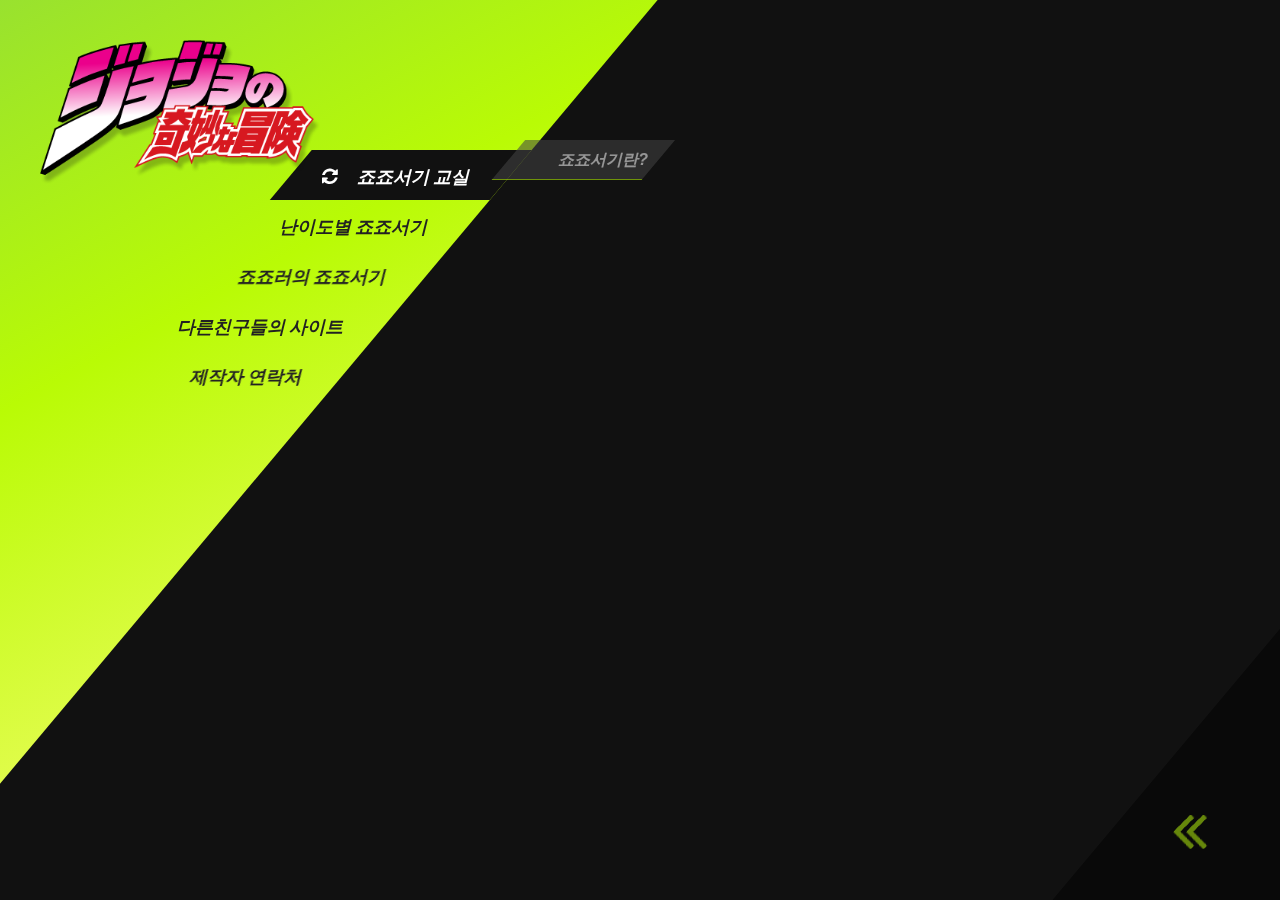
==== index.html @ 32b8b529 "ver.36" ====
﻿<!DOCTYPE html >
<html>
<head>
	<meta http-equiv="X-UA-Compatible" content="IE=Edge" />
	<title> 서동찬의 죠죠서기 교실 </title>
	<link href="//maxcdn.bootstrapcdn.com/font-awesome/4.2.0/css/font-awesome.min.css" rel="stylesheet">
	<link rel="stylesheet" href="style.css" />
	<script type="text/javascript" src="prepixfree.min.js"></script>
</head>
<body>

	<!-- 배경동영상 -->
	<figure class="vid">
		<video  loop="loop" autoplay="autoplay" muted="muted">
			<source src="jojo.mp4" type="video/mp4" />
		</video>
	</figure>

	<!-- 로고 -->
	<a href=index.html><h1><img src="logo2.png" /></h1></a>

	<!-- header -->
	<header>
		<ul id="gnb">
			<li class="on">
				<a href="#"><em><i class="fa fa-refresh fa-spin"></i>죠죠서기 교실</em></a>
				<ul>
					<li><a href="죠죠서기란.html"><em><b>죠죠서기란?</b></em></a></li>
				</ul>
			</li>
			<li>
				<a href="#"><em>난이도별 죠죠서기</em></a>
				<ul>
					<li><a href="난이도별.html"><em>Level 1~3</em></a></li>
					<li><a href="난이도별2.html"><em>Level 4~7</em></a></li>
					<li><a href="난이도별3.html"><em>Level 8~10</em></a></li>
				</ul>
			</li>
			<li>
				<a href="#"><em>죠죠러의 죠죠서기</em></a>
				<ul>
					<li><a href="죠죠러의죠죠서기.html"><em>보러가기</em></a></li>
				</ul>
			</li>
			<li>
				<a href="#"><em>다른친구들의 사이트</em></a>
				<ul>
					<li><a href="https://s30408.github.io/main/"><em>메인사이트</em></a></li>
					<li><a href="https://s30408.github.io/main/%EB%82%B4%EB%B3%B4%EA%B8%88%EC%9E%90%EB%A6%AC.html"><em>최동진</em></a></li>
					<li><a href="https://s30408.github.io/main/%EC%84%B1%EB%B0%B0%EC%9E%90%EB%A6%AC.html"><em>박성배</em></a></li>
				</ul>
			</li>
			<li>
				<a href="#"><em>제작자 연락처</em></a>
				<ul>
					<li><a href="https://www.facebook.com/profile.php?id=100010137551853"><em>페이스북</em></a></li>
						<li><a href="https://open.kakao.com/o/smINoD7"><em>카카오톡</em></a></li>
				</ul>
			</li>
		</ul>
	</header>

	<!-- sns 버튼모음 -->
	<ul id="sns">
		<li><a href="#"><i class=""></i></a></li>
		<li><a href="#"><i class=""></i></a></li>
		<li><a href="#"><i class=""></i></a></li>
		<li><a href="#"><i class=""></i></a></li>
		<li><a href="#"><i class=""></i></a></li>
	</ul>

	<!-- 웹폰트 텍스트박스 -->
	<section class="txtBox">
		<p class="txt"><b></b></p>
		<p class="tit"><em> </em></p>
	</section>

	<!-- 하단 컨텐츠박스 -->
	<section id="side">
		<div class="con">
			<p>
				<em>메인페이지</em>
				<a href="https://s30408.github.io/main/"><img src="록오.png" /></a>
			</p>
			<p>
				<em>갓동진의 어리바리한 공방</em>
				<a href="https://s30408.github.io/main/%EB%82%B4%EB%B3%B4%EA%B8%88%EC%9E%90%EB%A6%AC.html"><img src="김두한.png" /></a>
			</p>
			<p>
				<em>박성배의 조원고</em>
				<a href="https://s30408.github.io/main/%EC%84%B1%EB%B0%B0%EC%9E%90%EB%A6%AC.html"><img src="고리.png" /></a>
			</p>
		</div>
		<!-- 자동롤링 버튼 -->
		<div class="btnContents">
			<i class="fa fa-angle-double-left"></i>
			<i class="fa fa-angle-double-left"></i>
			<i class="fa fa-angle-double-left"></i>
		</div>
	</section>

</body>
</html>
---- style.css ----
@charset "utf-8";
@import url(http://fonts.googleapis.com/css?family=Play);
@import url(http://fonts.googleapis.com/css?family=Monoton);

/*    Reset CSS  */
* { margin:0;  padding:0; }
ol,ul { list-style: none; }
a { outline:0; text-decoration:none; color:#bbb;}
img { border:0;}
body { position:fixed;  width:100%; height:100%; background:#111;}


/* 배경동영상 */
.vid { width:100%; height:100%; position:fixed; top:-60px; left:0px; opacity:0.9; }
.vid video { width:100%; min-width:1600px; }

/*로고*/
h1 { position:fixed; top:40px; left:40px; z-index:10;}
h1 img { width:280px; height:auto;}
header { width:700px; height:100%; position:fixed; top:0px; left:-420px; background:linear-gradient(-45deg,#e6fc55, #b9fb05, #97e031); transform:skewX(-40deg); }

/* 1depth*/
#gnb { 	width:220px; position:absolute; top:150px; right:0px;}
#gnb>li {position:relative; }
#gnb>li>a { display:block; width:220px; height:50px; font:bold 18px/3 play; color:#222; box-sizing:border-box; padding-right:40px; text-align:right;}
#gnb>li.on>a { background:#111; color:#fff;}
#gnb>li:hover>a { background:#111; color:#fff;}
#gnb em { display:inline-block; transform:skewX(40deg)!important; }
#gnb em i { 	margin-right:20px;}

/* 2depth */
#gnb ul { position:absolute; left:0px;  top:0px; opacity:0; transition:all 0.4s;}
#gnb>li:hover ul { opacity:0.8; left:205px; }
#gnb ul a { display:block; width:150px; height:40px; background:#222; border-bottom:1px solid #b9fb05; font:bold 16px/2.5 arial; color:#fff; box-sizing:border-box; padding-left:50px; margin-bottom:3px; transition:all 0.5s; }
#gnb ul a:hover { background:#b9fb05; color:#333; }
#gnb>li.on ul { opacity:0.8; left:205px; top:-10px; }
#gnb li.on ul a { background:#444; opacity:0.7; } 

/* sns 버튼 모음*/
#sns { position:fixed; top:60px; right:50px;}
#sns li { float:left; margin-right:30px;}
#sns .fa { font-size:25px; color:#b9fb05; opacity:0.5;	transform:scale(1); 	transition:all 0.5s;}
#sns .fa:hover { opacity:1; transform:scale(1.4);}

/* 텍스트 박스 */
.txtBox { width:340px; height:280px; position:fixed; top:200px; right:70px; }
.txt { position:absolute; top:200px; right:0px; font-size:34px; font-family:play; color:#bbb; letter-spacing:-2px;}
.txt b { font:bold 34px arial; color:#b9fb05; 	margin-left:20px;}
.tit { position:absolute; top:0px; right:0px; font-size:160px; color:#b9fb05; font-family: 'Monoton', cursive; letter-spacing:-1px;}
.tit em { font-size:50px; font-family:play; color:#fff;}

/* contents 레이아웃 */
#side { width:800px; height:100%; position:fixed; bottom:0px; right:-800px; background:#111; opacity:0.5; transform:skewX(-40deg); transition:all 0.5s;}
#side:hover { right:-500px; opacity:0.8;}
#side .con { width:400px; height:100%; position:absolute; left:150px; bottom:0px; background:#000; 	box-sizing:border-box; padding:10px; transition:all  1s;}
#side:hover .con { left:50px;}

/* contents내 썸네일 */
#side .con p { width: 300px; height:100px; position:absolute; left:50px;}
#side .con p em { display:inline-block; font:bold 16px/1.7 arial; color:#a0bd50; transform:skewX(40deg);}
#side .con p img { width:300px; height:70px; opacity:0.3; transition:all 0.5s;}
#side .con p img:hover { opacity:1;}
#side .con p:nth-child(1) { bottom:270px; transform: translateX(200px); transition:all  0.4s;}
#side .con p:nth-child(2) { bottom:160px; transform: translateX(200px); transition:all  0.8s;}
#side .con p:nth-child(3) { bottom:50px; transform: translateX(200px); transition:all  1.2s;}
#side:hover .con p { transform:translateX(0px);}	

/* 자동롤링 버튼*/
#side .btnContents { width:150px; height:50px; position:absolute;  bottom:40px; left:100px; color:#b9fb05;	transform:skewX(40deg); }
#side:hover .btnContents { left:700px;}	
.btnContents i { font-size:60px; position:absolute; bottom:0px; right:0px; opacity:1;}
.btnContents i:nth-child(1) { animation:ani linear 1.5s 0s infinite;}
.btnContents i:nth-child(2) { animation:ani linear 1.5s 0.5s infinite;}
.btnContents i:nth-child(3) { animation:ani linear 1.5s 1.0s infinite;}

@keyframes ani {
	0% { right:0px; transform:sclae(1); opacity:1;}
	100% { right:100px; transform:scale(1.5); opacity:0;}
}
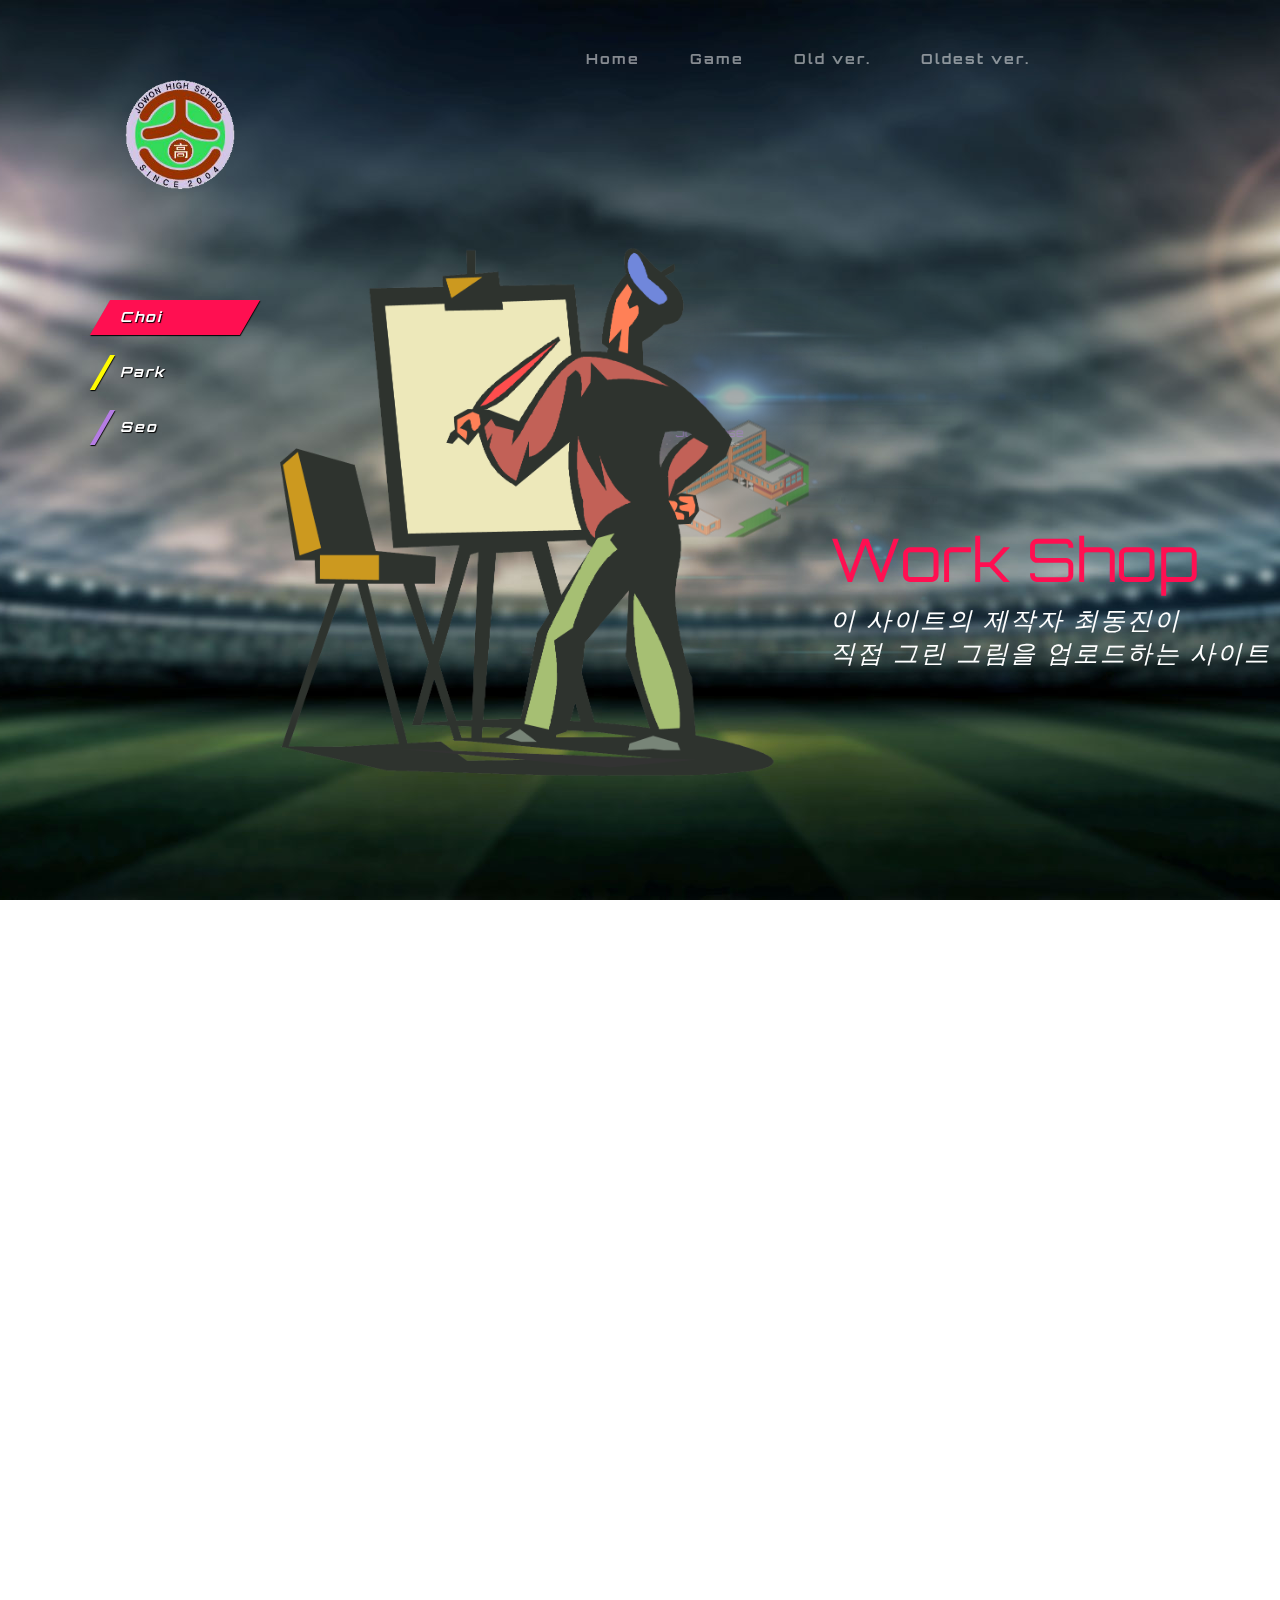
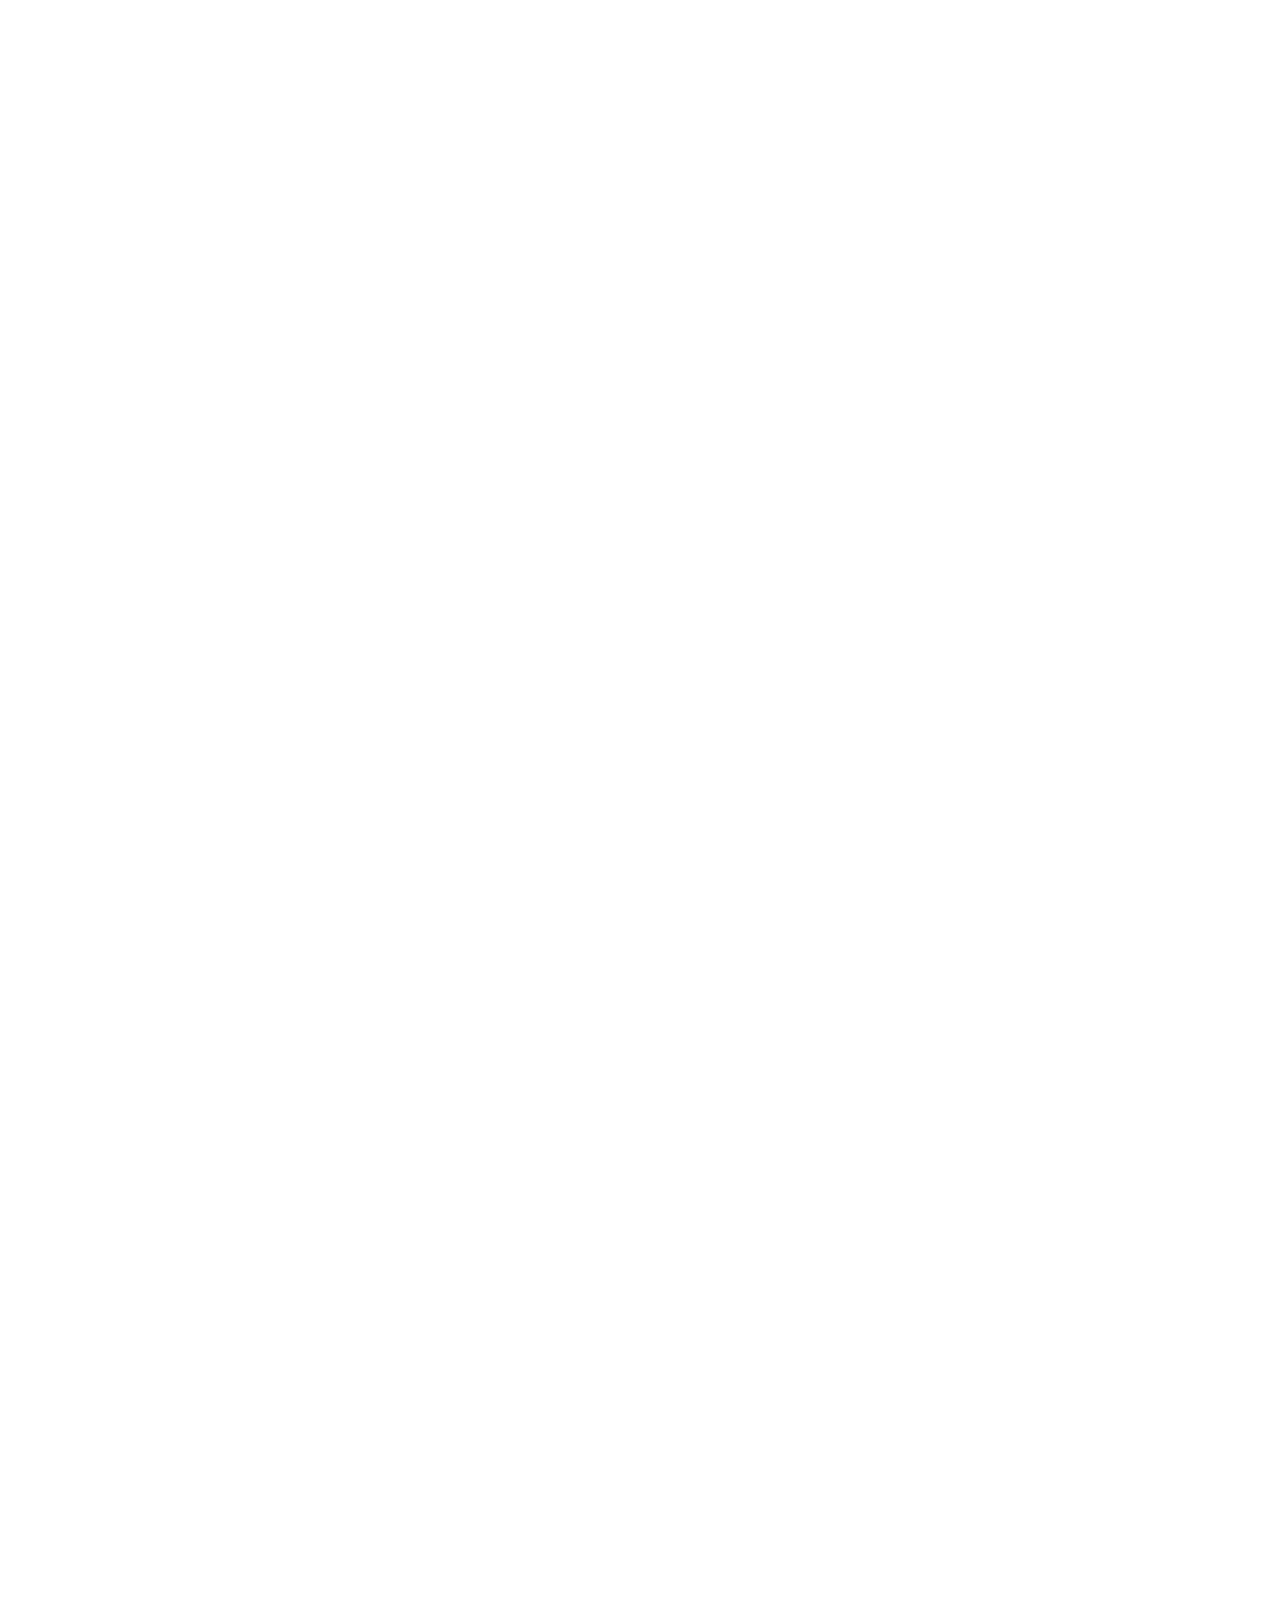
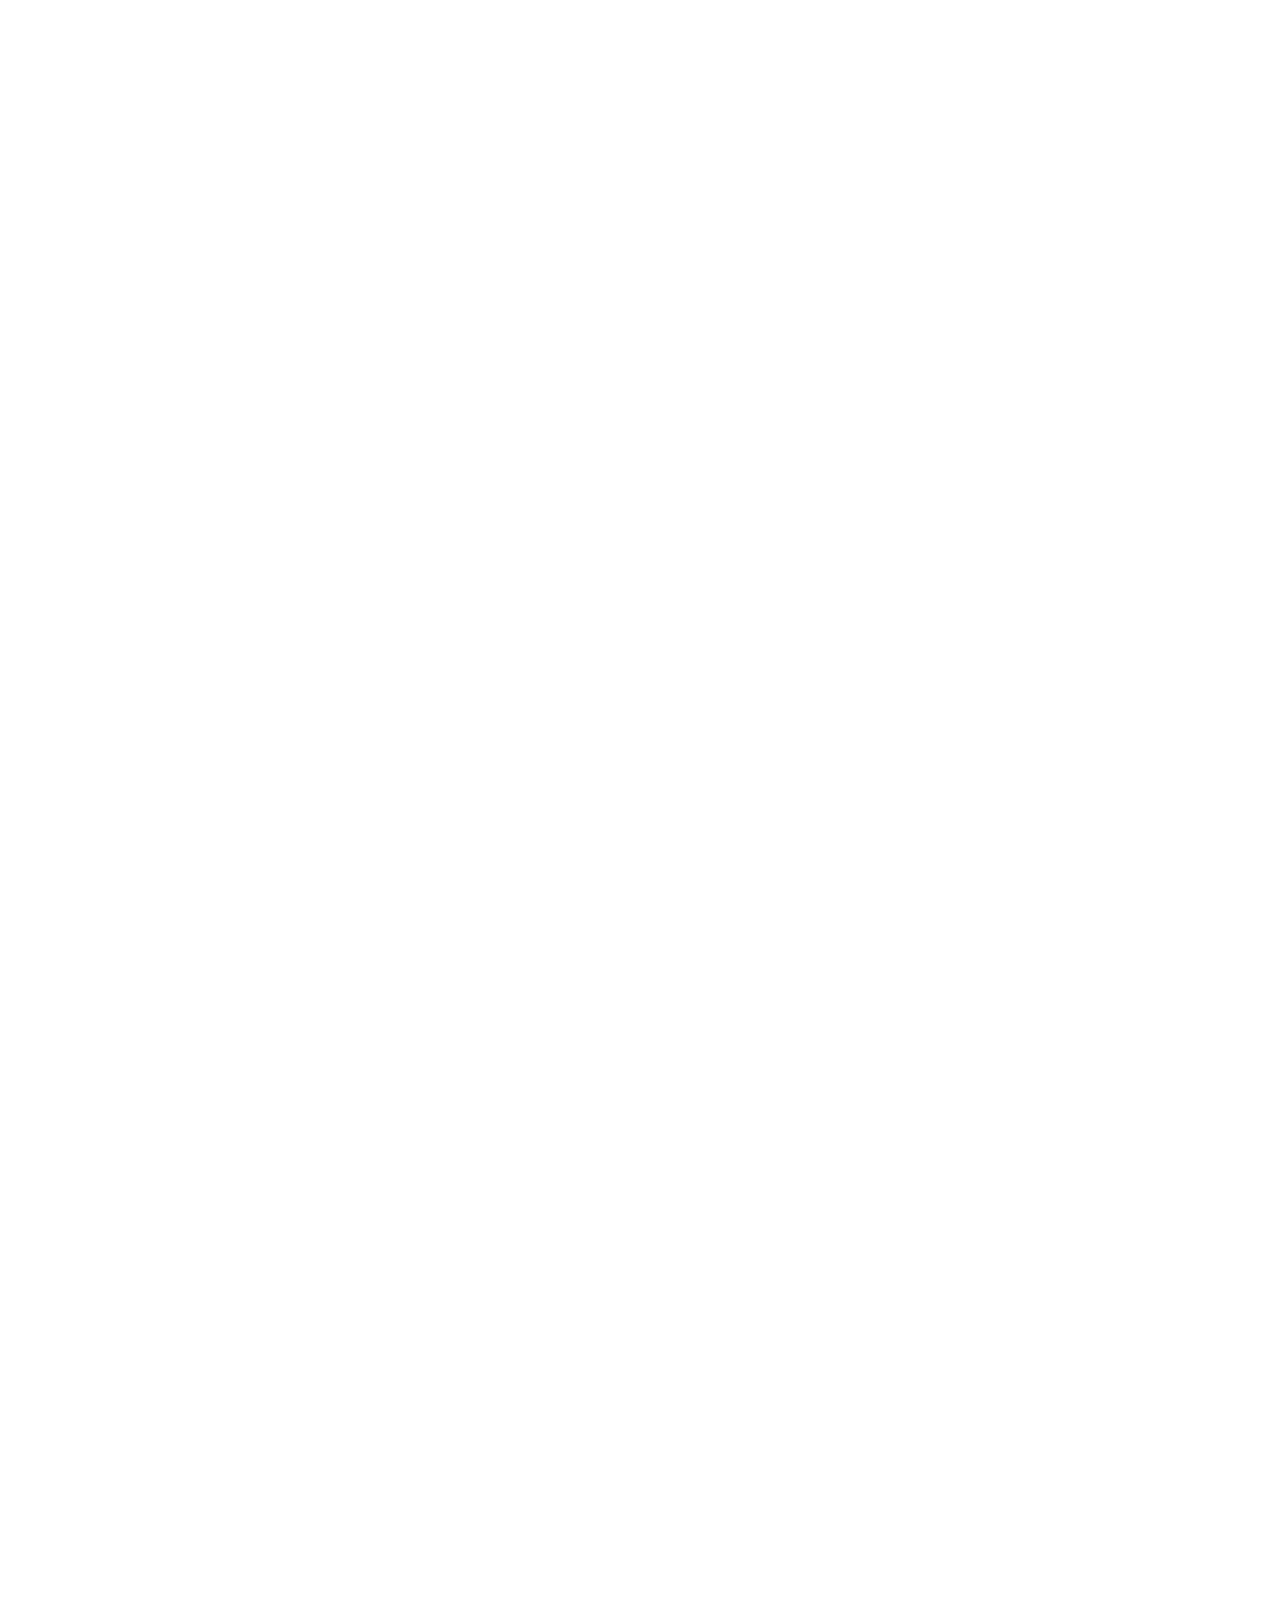
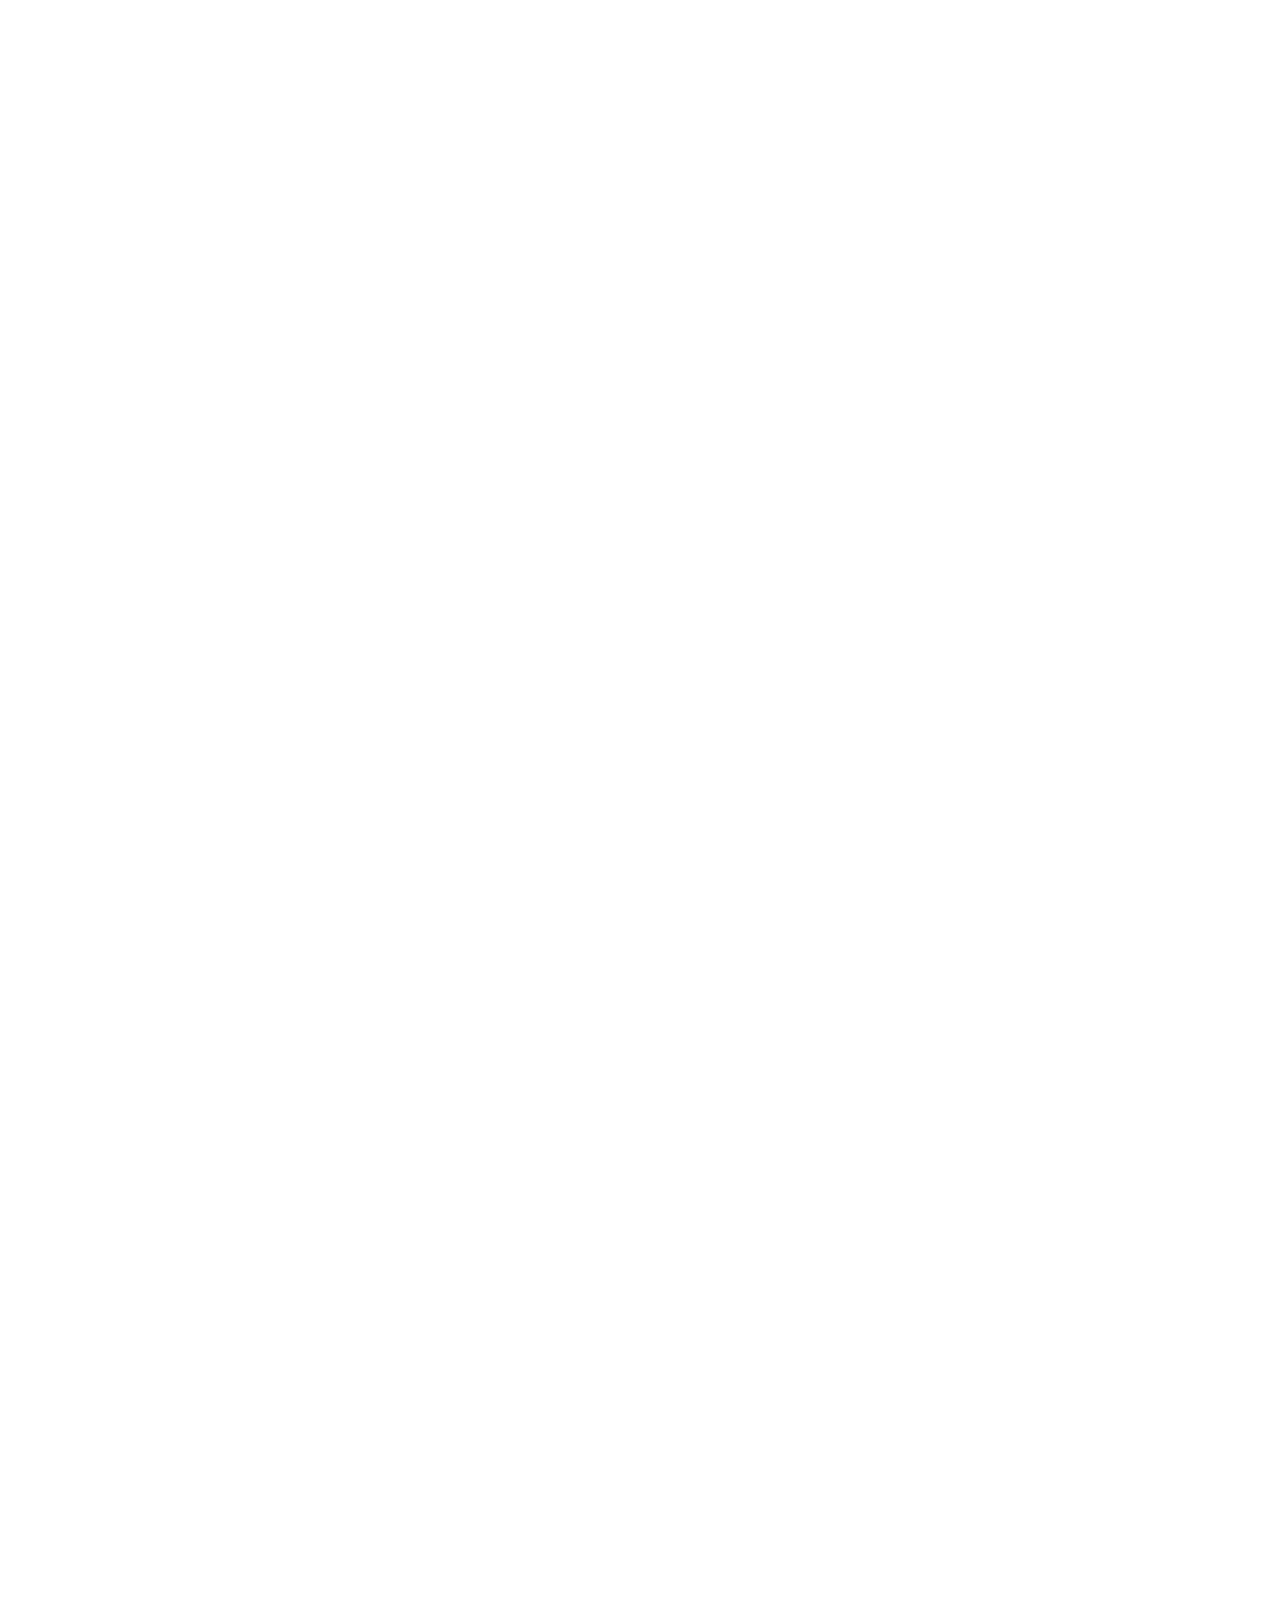
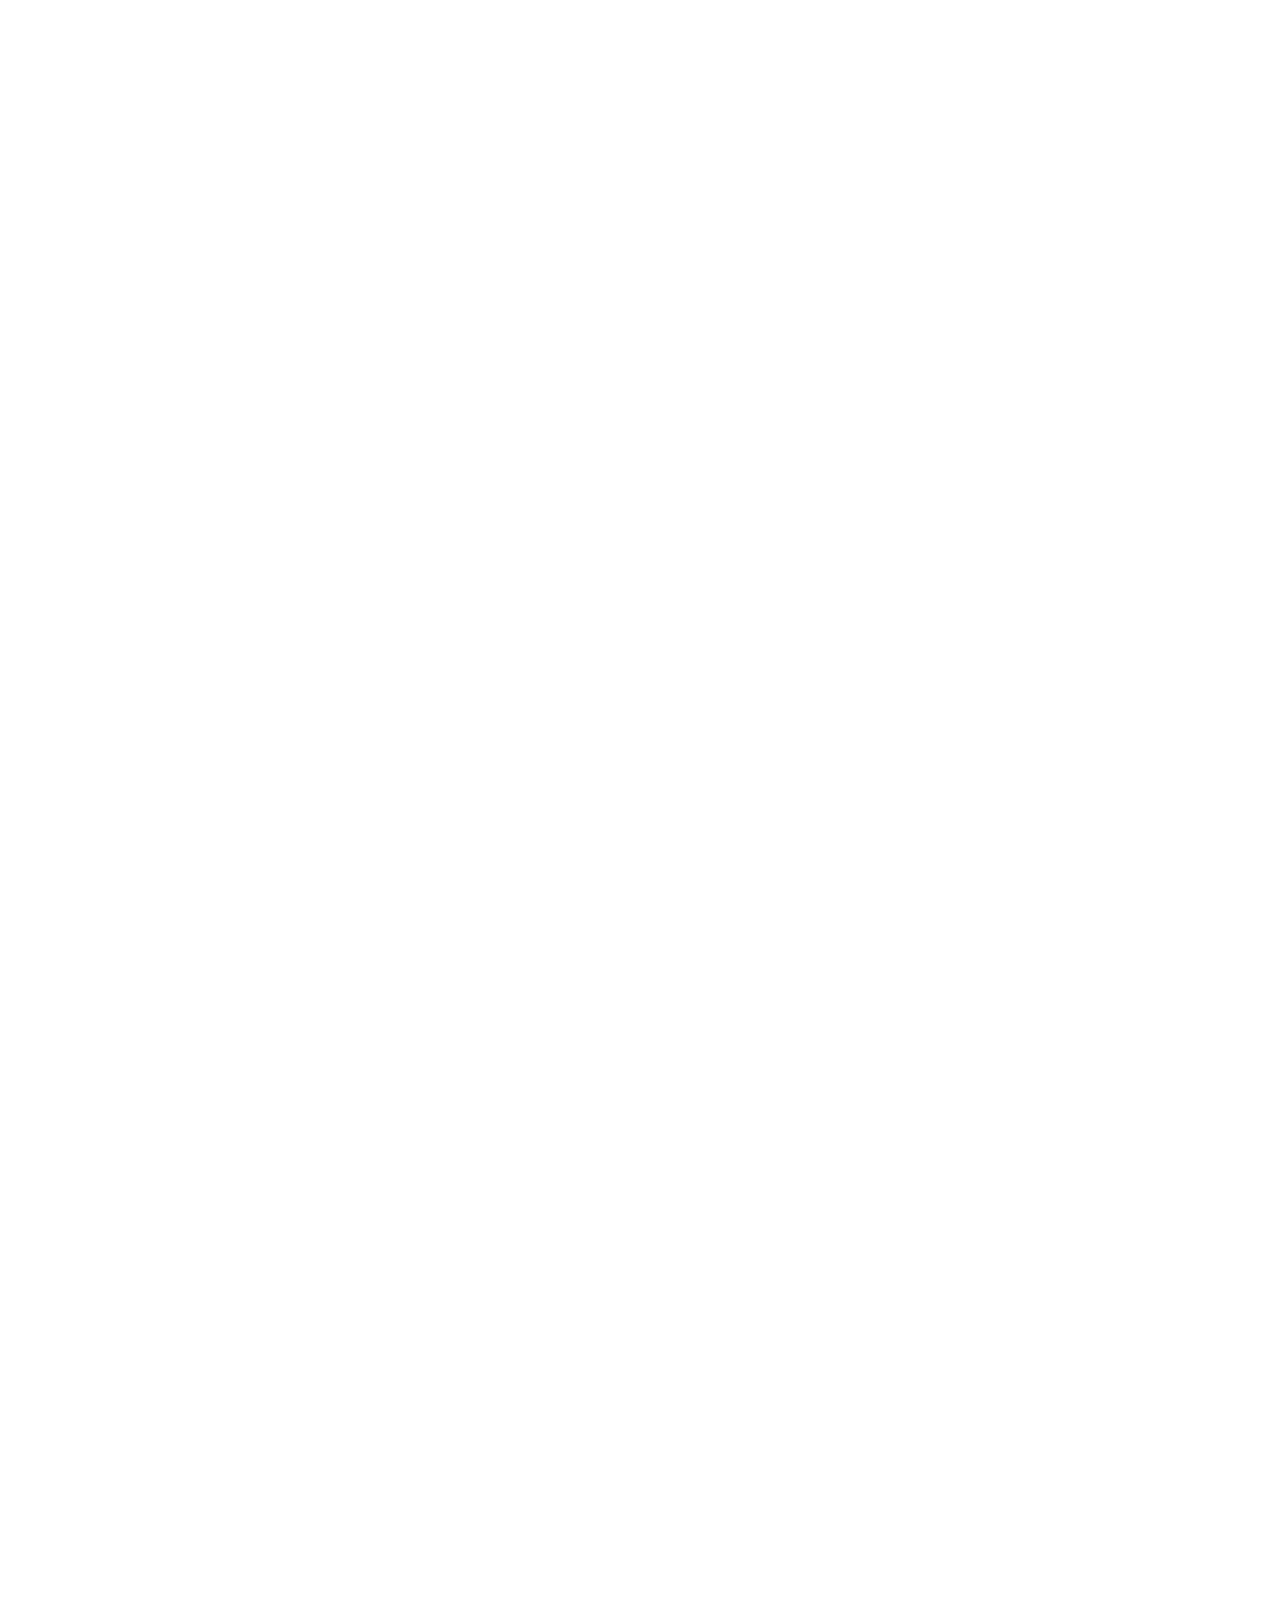
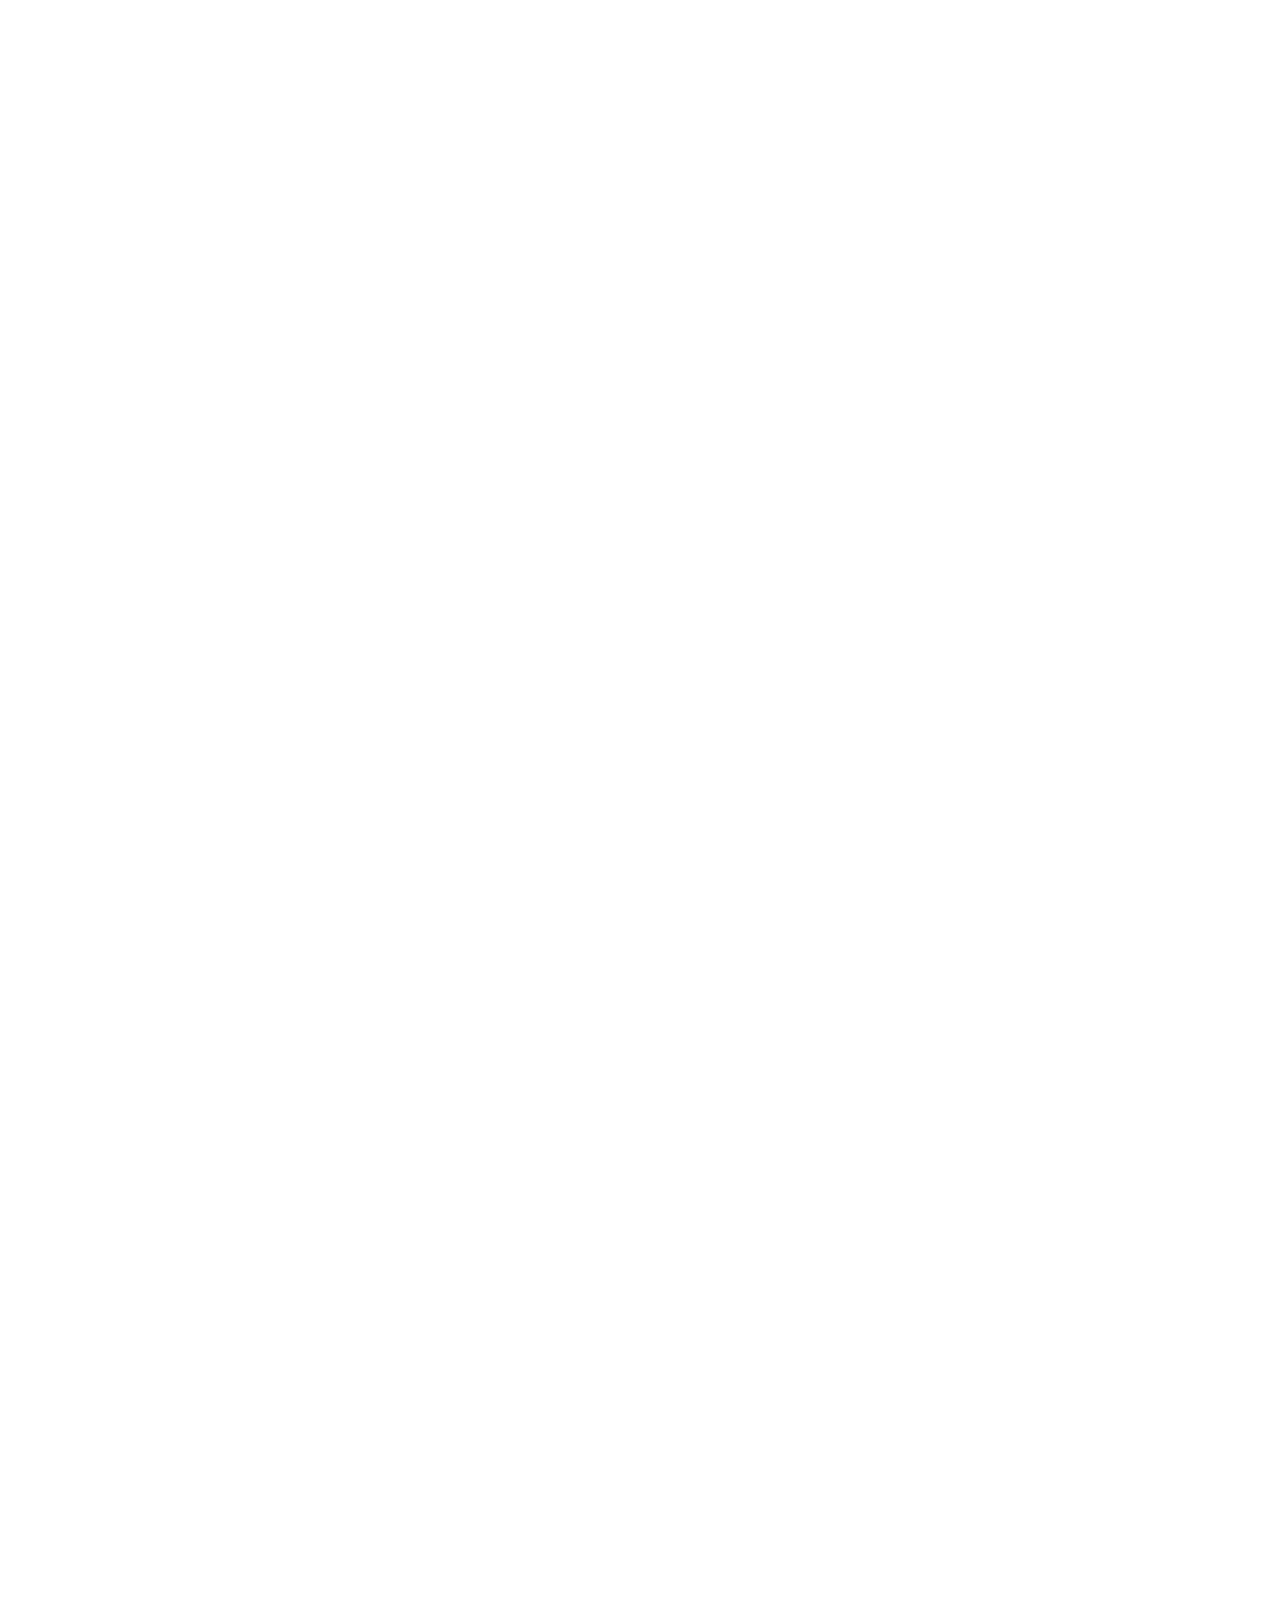
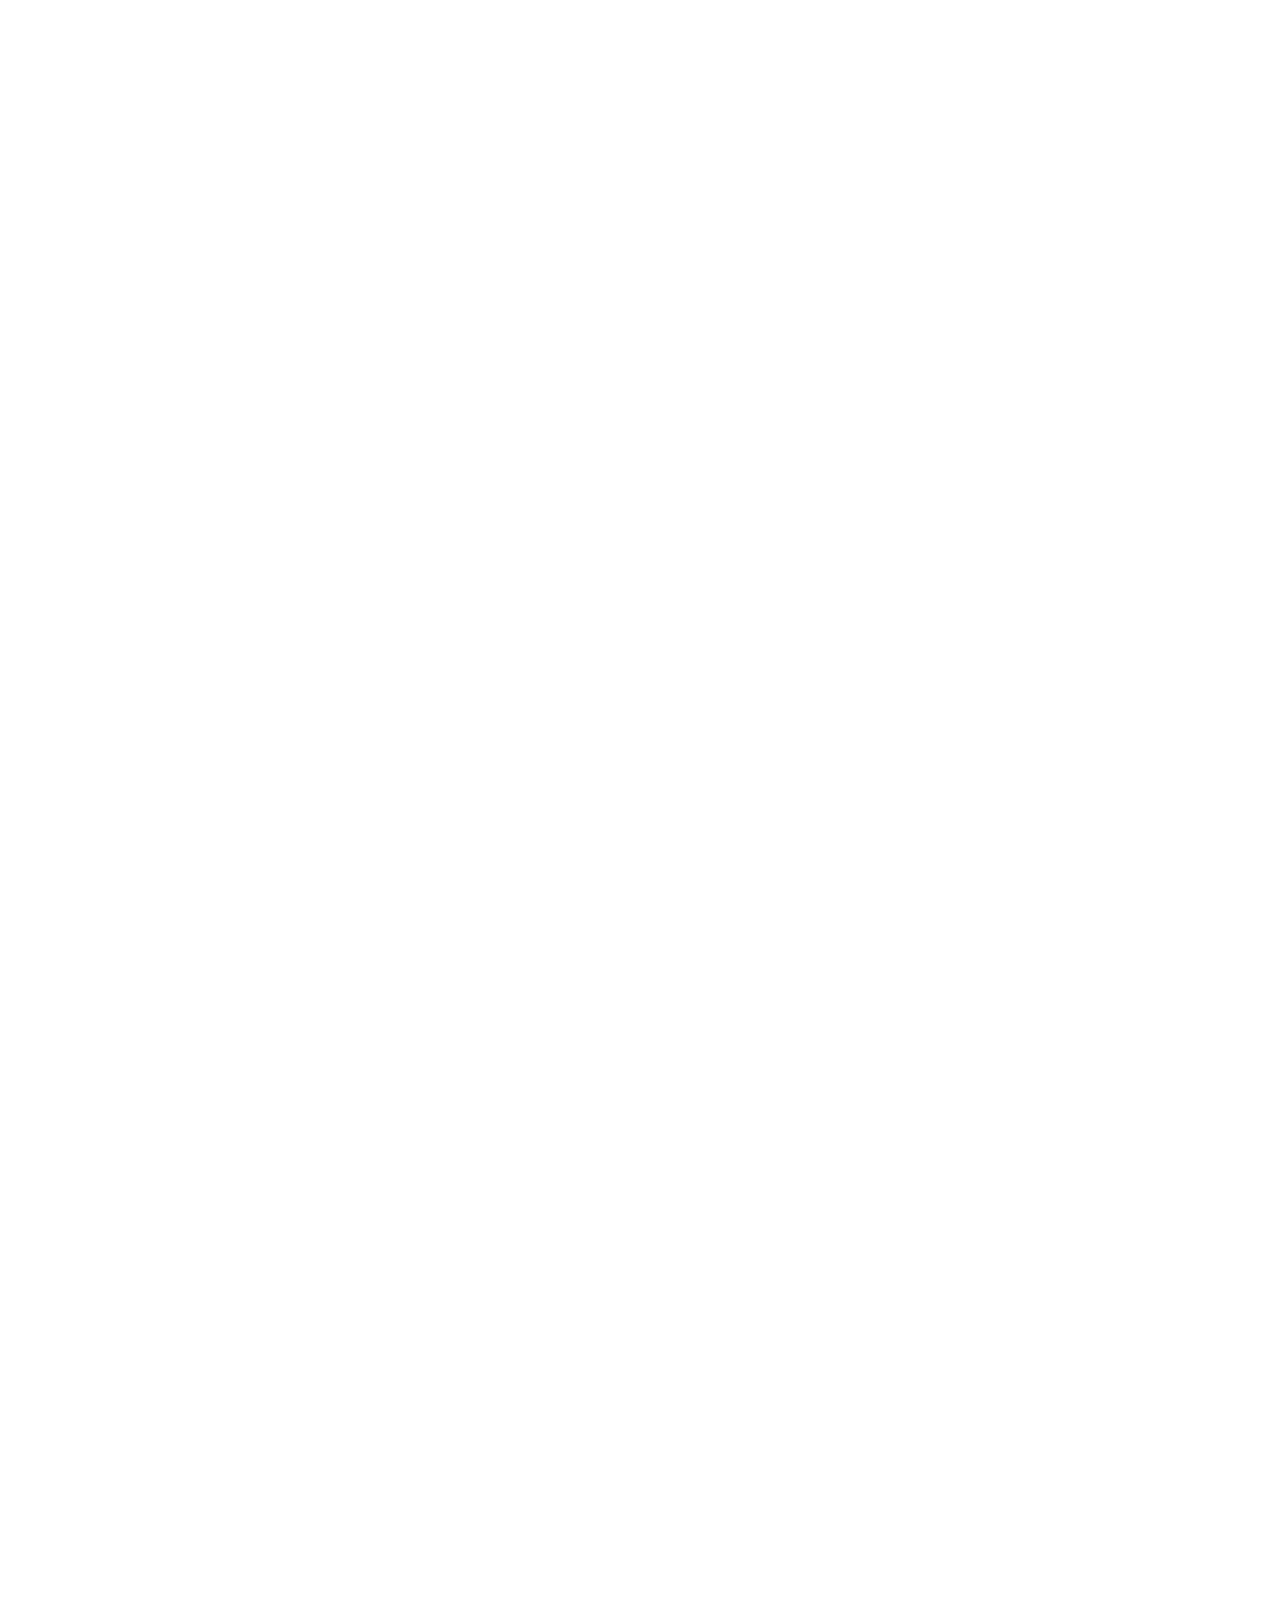
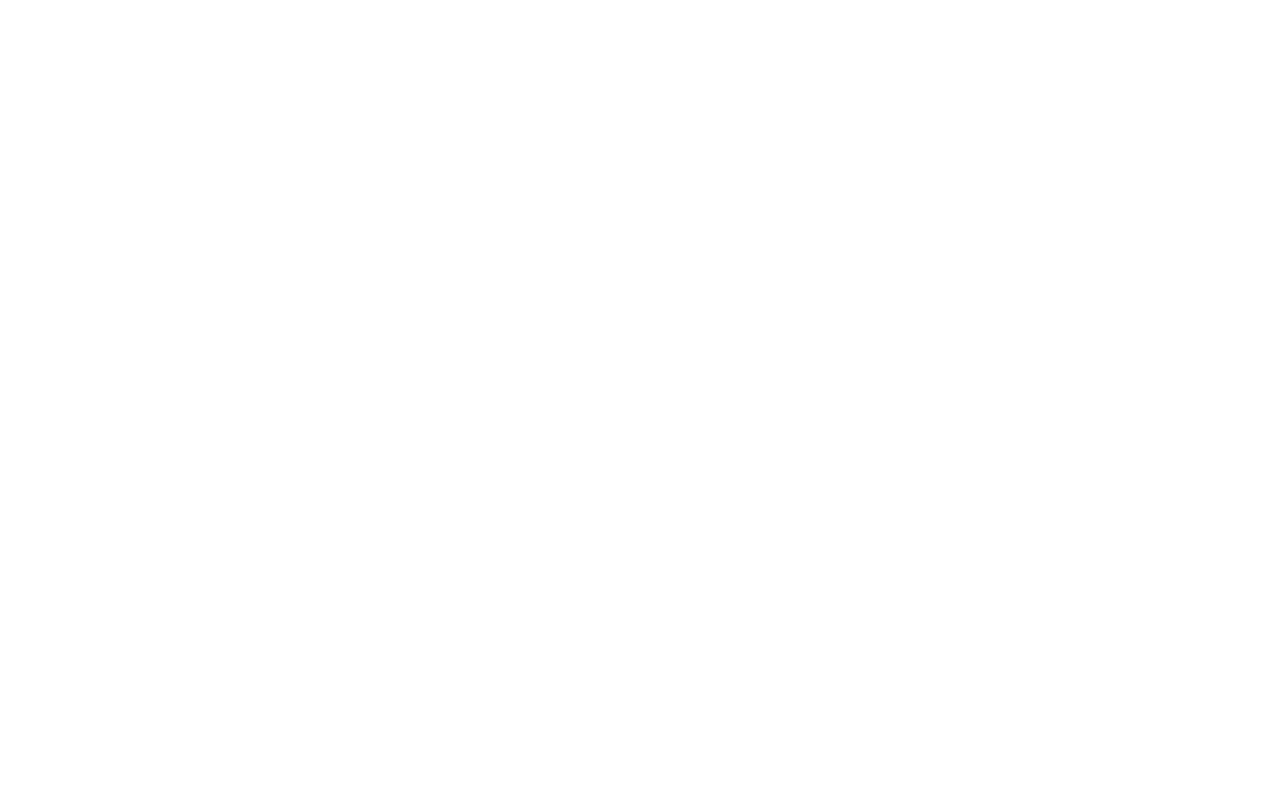
==== commit a37b59cc: "ver.90" ====
--- a/index.html
+++ b/index.html
@@ -2,102 +2,71 @@
 <html>
 <head>
 	<meta http-equiv="X-UA-Compatible" content="IE=Edge" />
-	<title> 서동찬의 죠죠서기 교실 </title>
-	<link href="//maxcdn.bootstrapcdn.com/font-awesome/4.2.0/css/font-awesome.min.css" rel="stylesheet">
+	<title> 최박서의 으썸한 페이지 </title>
+	<link rel="stylesheet" href="//maxcdn.bootstrapcdn.com/font-awesome/4.3.0/css/font-awesome.min.css">
 	<link rel="stylesheet" href="style.css" />
-	<script type="text/javascript" src="prepixfree.min.js"></script>
+	<script type="text/javascript" src="jquery-2.1.1.min.js"></script>
+	<script type="text/javascript" src="jquery.easing.1.3.js"></script>
+	<script type="text/javascript" src="prefixfree.min.js"></script>
+	<script type="text/javascript" src="custom.js"></script>
 </head>
 <body>
 
-	<!-- 배경동영상 -->
-	<figure class="vid">
-		<video  loop="loop" autoplay="autoplay" muted="muted">
-			<source src="jojo.mp4" type="video/mp4" />
-		</video>
-	</figure>
+	<!-- 배경이미지 -->
+	<div class="bg"></div>
 
 	<!-- 로고 -->
-	<a href=index.html><h1><img src="logo2.png" /></h1></a>
+	<h1><img src="logo.png" /></h1>
 
-	<!-- header -->
-	<header>
-		<ul id="gnb">
-			<li class="on">
-				<a href="#"><em><i class="fa fa-refresh fa-spin"></i>죠죠서기 교실</em></a>
-				<ul>
-					<li><a href="죠죠서기란.html"><em><b>죠죠서기란?</b></em></a></li>
-				</ul>
-			</li>
-			<li>
-				<a href="#"><em>난이도별 죠죠서기</em></a>
-				<ul>
-					<li><a href="난이도별.html"><em>Level 1~3</em></a></li>
-					<li><a href="난이도별2.html"><em>Level 4~7</em></a></li>
-					<li><a href="난이도별3.html"><em>Level 8~10</em></a></li>
-				</ul>
-			</li>
-			<li>
-				<a href="#"><em>죠죠러의 죠죠서기</em></a>
-				<ul>
-					<li><a href="죠죠러의죠죠서기.html"><em>보러가기</em></a></li>
-				</ul>
-			</li>
-			<li>
-				<a href="#"><em>다른친구들의 사이트</em></a>
-				<ul>
-					<li><a href="https://s30408.github.io/main/"><em>메인사이트</em></a></li>
-					<li><a href="https://s30408.github.io/main/%EB%82%B4%EB%B3%B4%EA%B8%88%EC%9E%90%EB%A6%AC.html"><em>최동진</em></a></li>
-					<li><a href="https://s30408.github.io/main/%EC%84%B1%EB%B0%B0%EC%9E%90%EB%A6%AC.html"><em>박성배</em></a></li>
-				</ul>
-			</li>
-			<li>
-				<a href="#"><em>제작자 연락처</em></a>
-				<ul>
-					<li><a href="https://www.facebook.com/profile.php?id=100010137551853"><em>페이스북</em></a></li>
-						<li><a href="https://open.kakao.com/o/smINoD7"><em>카카오톡</em></a></li>
-				</ul>
-			</li>
-		</ul>
-	</header>
-
-	<!-- sns 버튼모음 -->
-	<ul id="sns">
-		<li><a href="#"><i class=""></i></a></li>
-		<li><a href="#"><i class=""></i></a></li>
-		<li><a href="#"><i class=""></i></a></li>
-		<li><a href="#"><i class=""></i></a></li>
-		<li><a href="#"><i class=""></i></a></li>
+	<!-- 주 메뉴 -->
+	<ul class="gnb">
+		<li><a href="https://s30408.github.io/test/main.html">Home</a></li>
+		<li><a href="tetris.html">Game</a></li>
+		<li><a href="https://s30408.github.io/main/main.html">Old ver.</a></li>
+		<li><a href="https://s30408.github.io/main/">Oldest ver.</a></li>
 	</ul>
 
-	<!-- 웹폰트 텍스트박스 -->
-	<section class="txtBox">
-		<p class="txt"><b></b></p>
-		<p class="tit"><em> </em></p>
+
+	<!-- 스크롤 네비게이션 -->
+	<ul class="scrollNavi">
+		<li class="on"><span></span><em> Choi</em></li>
+		<li><span></span><em> Park</em></li>
+		<li><span></span><em> Seo</em></li>
+	</ul>
+
+	<!-- 박스 그룹 -->
+	<section>
+
+		<!-- 첫 번째 박스 -->
+		<article class="on">
+			<a href="https://s30408.github.io/main/%EB%82%B4%EB%B3%B4%EA%B8%88%EC%9E%90%EB%A6%AC.html"><img class="obj13" src="player1.png" /></a>
+			<p class="on">
+				<span>Work Shop</span><br />
+				<em> 이 사이트의 제작자 최동진이 <br />직접 그린 그림을 업로드하는 사이트</em>
+			</p>
+		</article>
+
+		<!-- 두 번째 박스 -->
+		<article>
+			<a><img class="obj21" src="pic21.png" /></a>
+			<a href="https://s30408.github.io/main/%EC%84%B1%EB%B0%B0%EC%9E%90%EB%A6%AC.html"><img class="obj22" src="player2.png" /></a>
+			<p>
+				<span>Jowon <br />HighSchool</span><br />
+				<em> 최박서팀이 재학중인 <br />조원고등학교를 소개하는 사이트</em>
+			</p>
+		</article>
+
+		<!-- 세 번째 박스 -->
+		<article>
+			<a><img class="obj31" src="pic31.png" /></a>
+			<a href="https://s30408.github.io/test/index.html"><img class="obj32" src="player3.png" /></a>
+			<p>
+				<span>JoJo Pose</span><br />
+				<em> 죠죠러 서동찬이 가르쳐주는 <br />죠죠서기 </em>
+			</p>
+		</article>
 	</section>
 
-	<!-- 하단 컨텐츠박스 -->
-	<section id="side">
-		<div class="con">
-			<p>
-				<em>메인페이지</em>
-				<a href="https://s30408.github.io/main/"><img src="록오.png" /></a>
-			</p>
-			<p>
-				<em>갓동진의 어리바리한 공방</em>
-				<a href="https://s30408.github.io/main/%EB%82%B4%EB%B3%B4%EA%B8%88%EC%9E%90%EB%A6%AC.html"><img src="김두한.png" /></a>
-			</p>
-			<p>
-				<em>박성배의 조원고</em>
-				<a href="https://s30408.github.io/main/%EC%84%B1%EB%B0%B0%EC%9E%90%EB%A6%AC.html"><img src="고리.png" /></a>
-			</p>
-		</div>
-		<!-- 자동롤링 버튼 -->
-		<div class="btnContents">
-			<i class="fa fa-angle-double-left"></i>
-			<i class="fa fa-angle-double-left"></i>
-			<i class="fa fa-angle-double-left"></i>
-		</div>
-	</section>
 
 </body>
 </html>
--- a/style.css
+++ b/style.css
@@ -1,88 +1,75 @@
-@charset "utf-8";
-@import url(http://fonts.googleapis.com/css?family=Play);
-@import url(http://fonts.googleapis.com/css?family=Monoton);
+﻿@charset "utf-8";
+@import url(http://fonts.googleapis.com/css?family=Orbitron);
 
-/*    Reset CSS  */
-* { margin:0;  padding:0; }
+/*  Reset CSS  */
+* { margin:0;  padding:0;}
 ol,ul { list-style: none; }
-a { outline:0; text-decoration:none; color:#bbb;}
+a { outline:0; text-decoration:none; color:#555; }
 img { border:0;}
-body { position:fixed;  width:100%; height:100%; background:#111;}
+body { width:100%; min-width:1400px; height:12000px; font-family:Orbitron; font-size:12px; letter-spacing:2px;}
 
-
-/* 배경동영상 */
-.vid { width:100%; height:100%; position:fixed; top:-60px; left:0px; opacity:0.9; }
-.vid video { width:100%; min-width:1600px; }
+/*배경 이미지*/
+.bg { position:fixed; width:100%; height:100%; top:0px; left:0px;  background:url(bg.jpg) no-repeat center top; background-size:cover;}
 
 /*로고*/
-h1 { position:fixed; top:40px; left:40px; z-index:10;}
-h1 img { width:280px; height:auto;}
-header { width:700px; height:100%; position:fixed; top:0px; left:-420px; background:linear-gradient(-45deg,#e6fc55, #b9fb05, #97e031); transform:skewX(-40deg); }
+h1 { position:fixed; top:70px; left:90px; z-index:2;}
+h1 img { width:180px; }
 
-/* 1depth*/
-#gnb { 	width:220px; position:absolute; top:150px; right:0px;}
-#gnb>li {position:relative; }
-#gnb>li>a { display:block; width:220px; height:50px; font:bold 18px/3 play; color:#222; box-sizing:border-box; padding-right:40px; text-align:right;}
-#gnb>li.on>a { background:#111; color:#fff;}
-#gnb>li:hover>a { background:#111; color:#fff;}
-#gnb em { display:inline-block; transform:skewX(40deg)!important; }
-#gnb em i { 	margin-right:20px;}
+/*주 메뉴*/
+.gnb { position:fixed; top:50px; right:250px; z-index:2;}
+.gnb li { float:left; margin-left:50px;}
+.gnb li a { font-size:14px; font-weight:bold; color:#fff; transform:scale(1); opacity:0.5; transition:all 0.5s;}
+.gnb li a:hover { transform:scale(1.5); opacity:1;}
 
-/* 2depth */
-#gnb ul { position:absolute; left:0px;  top:0px; opacity:0; transition:all 0.4s;}
-#gnb>li:hover ul { opacity:0.8; left:205px; }
-#gnb ul a { display:block; width:150px; height:40px; background:#222; border-bottom:1px solid #b9fb05; font:bold 16px/2.5 arial; color:#fff; box-sizing:border-box; padding-left:50px; margin-bottom:3px; transition:all 0.5s; }
-#gnb ul a:hover { background:#b9fb05; color:#333; }
-#gnb>li.on ul { opacity:0.8; left:205px; top:-10px; }
-#gnb li.on ul a { background:#444; opacity:0.7; } 
+/*sns 모음*/
+.sns { position:fixed; top:50px; right:50px; z-index:2; }
+.sns li { float:left; margin-left:30px;}
+.sns li .fa { font-size:18px; color:#fff; transform:scale(1); opacity:0.5; transition:all 0.5s;}
+.sns li .fa:hover { transform:scale(1.5); opacity:1;}
 
-/* sns 버튼 모음*/
-#sns { position:fixed; top:60px; right:50px;}
-#sns li { float:left; margin-right:30px;}
-#sns .fa { font-size:25px; color:#b9fb05; opacity:0.5;	transform:scale(1); 	transition:all 0.5s;}
-#sns .fa:hover { opacity:1; transform:scale(1.4);}
-
-/* 텍스트 박스 */
-.txtBox { width:340px; height:280px; position:fixed; top:200px; right:70px; }
-.txt { position:absolute; top:200px; right:0px; font-size:34px; font-family:play; color:#bbb; letter-spacing:-2px;}
-.txt b { font:bold 34px arial; color:#b9fb05; 	margin-left:20px;}
-.tit { position:absolute; top:0px; right:0px; font-size:160px; color:#b9fb05; font-family: 'Monoton', cursive; letter-spacing:-1px;}
-.tit em { font-size:50px; font-family:play; color:#fff;}
-
-/* contents 레이아웃 */
-#side { width:800px; height:100%; position:fixed; bottom:0px; right:-800px; background:#111; opacity:0.5; transform:skewX(-40deg); transition:all 0.5s;}
-#side:hover { right:-500px; opacity:0.8;}
-#side .con { width:400px; height:100%; position:absolute; left:150px; bottom:0px; background:#000; 	box-sizing:border-box; padding:10px; transition:all  1s;}
-#side:hover .con { left:50px;}
-
-/* contents내 썸네일 */
-#side .con p { width: 300px; height:100px; position:absolute; left:50px;}
-#side .con p em { display:inline-block; font:bold 16px/1.7 arial; color:#a0bd50; transform:skewX(40deg);}
-#side .con p img { width:300px; height:70px; opacity:0.3; transition:all 0.5s;}
-#side .con p img:hover { opacity:1;}
-#side .con p:nth-child(1) { bottom:270px; transform: translateX(200px); transition:all  0.4s;}
-#side .con p:nth-child(2) { bottom:160px; transform: translateX(200px); transition:all  0.8s;}
-#side .con p:nth-child(3) { bottom:50px; transform: translateX(200px); transition:all  1.2s;}
-#side:hover .con p { transform:translateX(0px);}	
-
-/* 자동롤링 버튼*/
-#side .btnContents { width:150px; height:50px; position:absolute;  bottom:40px; left:100px; color:#b9fb05;	transform:skewX(40deg); }
-#side:hover .btnContents { left:700px;}	
-.btnContents i { font-size:60px; position:absolute; bottom:0px; right:0px; opacity:1;}
-.btnContents i:nth-child(1) { animation:ani linear 1.5s 0s infinite;}
-.btnContents i:nth-child(2) { animation:ani linear 1.5s 0.5s infinite;}
-.btnContents i:nth-child(3) { animation:ani linear 1.5s 1.0s infinite;}
-
-@keyframes ani {
-	0% { right:0px; transform:sclae(1); opacity:1;}
-	100% { right:100px; transform:scale(1.5); opacity:0;}
-}
+/*스크롤 네비게이션*/
+.scrollNavi { position:fixed; left:100px; top:300px; z-index:2;}
+.scrollNavi li { position:relative; width:150px; height:35px; margin-bottom:20px; font-size:12px; color:#fff; text-align:center; perspective:400px; cursor:pointer;}
+.scrollNavi li em { position:absolute; top:8px; left:20px; font-size:14px; font-weight:bold; color:#fff; text-shadow:1px 1px 1px #000;}
+.scrollNavi li span { display:block; width:3%; height:100%; position:absolute; transform:skewX(-30deg); box-shadow:1px 1px 1px #000;}
+.scrollNavi li.on span { width:100%;}
+.scrollNavi li:nth-child(1) span { background:#ff0f51;}
+.scrollNavi li:nth-child(2) span { background:#fffb02;}
+.scrollNavi li:nth-child(3) span { background:#b57de4;}
+.scrollNavi li:nth-child(4) span { background:#7cf923;}
+.scrollNavi li:nth-child(5) span { background:#3dbdfa;}
 
 
 
+/*박스 그룹 레이아웃*/
+section { width:1200px; height:700px; position:fixed; left:50%; margin-left:-600px; top:50%; margin-top:-350px; perspective:2300px; z-index:1; }
+section>article { width:1200px; height:700px; position:absolute; top:0px; left:0px; opacity:0.5; z-index:8;}
+section>article.on { opacity:1; z-index:9;}
+section>article:nth-child(1) { transform:translateZ(0px);}
+section>article:nth-child(2) { transform:translateZ(-5000px);}
+section>article:nth-child(3) { transform:translateZ(-10000px);}
 
 
+/*박스 폰트 및 이미지 공통속성*/
+section>article>p { position:absolute; width:450px; padding:30px 60px; color:#fff; opacity:1;}
+section>article>p>span { font-family:orbitron; font-size:60px; letter-spacing:0px; line-height:1.5; }
+section>article>a>img { position:absolute;}
 
-
-
-
+/*첫 번째 박스 콘텐츠*/
+section>article:nth-child(1) p { bottom:100px; right:-100px;}
+section>article:nth-child(1) p span { color:#ff0f51;}
+.obj13 { bottom:20px; left:20%; height: 540px;}
+section>article:nth-child(1) em {font-size: 25px;}
+/*두 번째 박스 콘텐츠*/
+section>article:nth-child(2) p { bottom:200px; left:12%;}
+section>article:nth-child(2) p span { color:#fffb02;}
+.obj21 { bottom:-420px; right:-710px;}
+.obj22 { height: 400px; bottom:10%; right:5%;}
+section>article:nth-child(2) em {font-size: 25px;}
+/*세 번째 박스 콘텐츠*/
+section>article:nth-child(3) p { bottom:300px; right:-100px;}
+section>article:nth-child(3) p span { color:#b57de4;}
+.obj31 { bottom:15%; right:15%;}
+.obj32 {height: 530px; bottom:10%; left:13%;}
+section>article:nth-child(3) em {font-size: 25px;}
+/* 테스트용 */
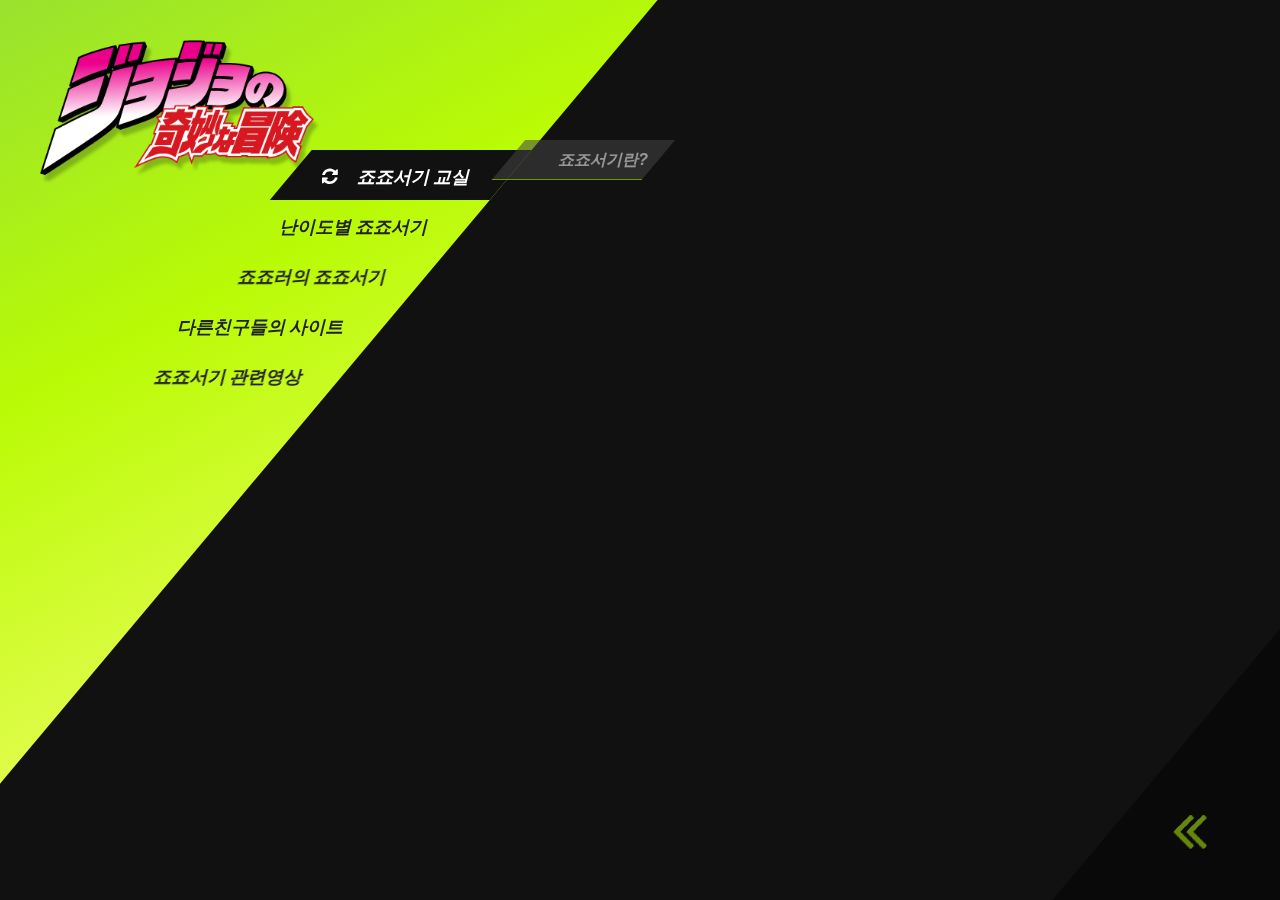
==== commit 9e3a24e5: "ver.91" ====
--- a/index.html
+++ b/index.html
@@ -1,72 +1,103 @@
-﻿<!DOCTYPE html >
+<!DOCTYPE html >
 <html>
 <head>
 	<meta http-equiv="X-UA-Compatible" content="IE=Edge" />
-	<title> 최박서의 으썸한 페이지 </title>
-	<link rel="stylesheet" href="//maxcdn.bootstrapcdn.com/font-awesome/4.3.0/css/font-awesome.min.css">
-	<link rel="stylesheet" href="style.css" />
-	<script type="text/javascript" src="jquery-2.1.1.min.js"></script>
-	<script type="text/javascript" src="jquery.easing.1.3.js"></script>
-	<script type="text/javascript" src="prefixfree.min.js"></script>
-	<script type="text/javascript" src="custom.js"></script>
+	<title> 서동찬의 죠죠서기 교실 </title>
+	<meta name="viewport" content="width=device-width, intial-scale">
+	<link href="//maxcdn.bootstrapcdn.com/font-awesome/4.2.0/css/font-awesome.min.css" rel="stylesheet">
+	<link rel="stylesheet" href="styled.css" />
+	<link rel="stylesheet" href="테스트..css" />
+	<script type="text/javascript" src="prepixfree.min.js"></script>
 </head>
 <body>
 
-	<!-- 배경이미지 -->
-	<div class="bg"></div>
+	<!-- 배경동영상 -->
+	<figure class="vid">
+		<video  loop="loop" autoplay="autoplay" muted="muted">
+			<source src="jojo.mp4" type="video/mp4" />
+		</video>
+	</figure>
 
 	<!-- 로고 -->
-	<h1><img src="logo.png" /></h1>
+	<a id="logo" href=index.html><h1><img src="logo2.png" /></h1></a>
 
-	<!-- 주 메뉴 -->
-	<ul class="gnb">
-		<li><a href="https://s30408.github.io/test/main.html">Home</a></li>
-		<li><a href="tetris.html">Game</a></li>
-		<li><a href="https://s30408.github.io/main/main.html">Old ver.</a></li>
-		<li><a href="https://s30408.github.io/main/">Oldest ver.</a></li>
-	</ul>
+	<!-- header -->
+	<header>
+		<ul id="gnb">
+			<li class="on">
+				<a href="#"><em><i class="fa fa-refresh fa-spin"></i>죠죠서기 교실</em></a>
+				<ul>
+					<li><a href="죠죠서기란.html"><em><b>죠죠서기란?</b></em></a></li>
+				</ul>
+			</li>
+			<li>
+				<a href="난이도별.html"><em>난이도별 죠죠서기</em></a>
+				<ul>
+					<li><a href="난이도별.html"><em>Level 1~3</em></a></li>
+					<li><a href="난이도별2.html"><em>Level 4~7</em></a></li>
+					<li><a href="난이도별3.html"><em>Level 8~10</em></a></li>
+				</ul>
+			</li>
+			<li>
+				<a href="죠죠러의죠죠서기.html"><em>죠죠러의 죠죠서기</em></a>
+				<ul>
+					<li><a href="죠죠러의죠죠서기.html"><em>보러가기</em></a></li>
+				</ul>
+			</li>
+			<li>
+				<a href="main.html"><em>다른친구들의 사이트</em></a>
+				<ul>
+					<li><a href="main.html"><em>메인사이트</em></a></li>
+					<li><a href="https://s30408.github.io/main/%EB%82%B4%EB%B3%B4%EA%B8%88%EC%9E%90%EB%A6%AC.html"><em>최동진</em></a></li>
+					<li><a href="https://s30408.github.io/main/%EC%84%B1%EB%B0%B0%EC%9E%90%EB%A6%AC.html"><em>박성배</em></a></li>
+				</ul>
+			</li>
+			<li>
+				<a href="새 주소"><em>죠죠서기 관련영상</em></a>
+				<ul>
+					<li><a href="새 주소"><em>보러가기</em></a></li>
 
-
-	<!-- 스크롤 네비게이션 -->
-	<ul class="scrollNavi">
-		<li class="on"><span></span><em> Choi</em></li>
-		<li><span></span><em> Park</em></li>
-		<li><span></span><em> Seo</em></li>
-	</ul>
-
-	<!-- 박스 그룹 -->
-	<section>
-
-		<!-- 첫 번째 박스 -->
-		<article class="on">
-			<a href="https://s30408.github.io/main/%EB%82%B4%EB%B3%B4%EA%B8%88%EC%9E%90%EB%A6%AC.html"><img class="obj13" src="player1.png" /></a>
-			<p class="on">
-				<span>Work Shop</span><br />
-				<em> 이 사이트의 제작자 최동진이 <br />직접 그린 그림을 업로드하는 사이트</em>
-			</p>
-		</article>
-
-		<!-- 두 번째 박스 -->
-		<article>
-			<a><img class="obj21" src="pic21.png" /></a>
-			<a href="https://s30408.github.io/main/%EC%84%B1%EB%B0%B0%EC%9E%90%EB%A6%AC.html"><img class="obj22" src="player2.png" /></a>
-			<p>
-				<span>Jowon <br />HighSchool</span><br />
-				<em> 최박서팀이 재학중인 <br />조원고등학교를 소개하는 사이트</em>
-			</p>
-		</article>
-
-		<!-- 세 번째 박스 -->
-		<article>
-			<a><img class="obj31" src="pic31.png" /></a>
-			<a href="https://s30408.github.io/test/index.html"><img class="obj32" src="player3.png" /></a>
-			<p>
-				<span>JoJo Pose</span><br />
-				<em> 죠죠러 서동찬이 가르쳐주는 <br />죠죠서기 </em>
-			</p>
-		</article>
+				</ul>
+			</li>
+		</ul>
+		<div class="mob">
+			<ul id="mob">
+				<li><a href="#">난이도별 죠죠서기</a></li>
+				<li><a href="#">죠죠러의죠죠서기</a></li>
+				<li><a href="#">메인사이트</a></li>
+				<li><a href="#">죠죠서기 관련영상</a></li>
+			</ul>
+		</div>
+	</header>
+	<!-- 웹폰트 텍스트박스 -->
+	<section class="txtBox">
+		<p class="txt"><b></b></p>
+		<p class="tit"><em> </em></p>
 	</section>
 
+	<!-- 하단 컨텐츠박스 -->
+	<section id="side">
+		<div class="con">
+			<p>
+				<em>메인페이지</em>
+				<a href="main.html"><img src="록오.png" /></a>
+			</p>
+			<p>
+				<em>갓동진의 어리바리한 공방</em>
+				<a href="https://s30408.github.io/main/%EB%82%B4%EB%B3%B4%EA%B8%88%EC%9E%90%EB%A6%AC.html"><img src="김두한.png" /></a>
+			</p>
+			<p>
+				<em>박성배의 조원고</em>
+				<a href="https://s30408.github.io/main/%EC%84%B1%EB%B0%B0%EC%9E%90%EB%A6%AC.html"><img src="고리.png" /></a>
+			</p>
+		</div>
+		<!-- 자동롤링 버튼 -->
+		<div class="btnContents">
+			<i class="fa fa-angle-double-left"></i>
+			<i class="fa fa-angle-double-left"></i>
+			<i class="fa fa-angle-double-left"></i>
+		</div>
+	</section>
 
 </body>
 </html>
--- a/styled.css
+++ b/styled.css
@@ -0,0 +1,96 @@
+@charset "utf-8";
+@import url(http://fonts.googleapis.com/css?family=Play);
+@import url(http://fonts.googleapis.com/css?family=Monoton);
+
+/*    Reset CSS  */
+* { margin:0;  padding:0; }
+ol,ul { list-style: none; }
+a { outline:0; text-decoration:none; color:#bbb;}
+img { border:0;}
+body { position:fixed;  width:100%; height:100%; background:#111;}
+
+
+/* 배경동영상 */
+.vid { width:100%; height:100%; position:fixed; top:-60px; left:0px; opacity:0.9; }
+.vid video { width:100%; min-width:1600px; }
+
+/*로고*/
+#logo
+h1 { position:fixed; top:40px; left:40px; z-index:10;}
+h1 img { width:280px; height:auto;}
+header { width:700px; height:100%; position:fixed; top:0px; left:-420px; background:linear-gradient(-45deg,#e6fc55, #b9fb05, #97e031); transform:skewX(-40deg); }
+
+/* 1depth*/
+#gnb { 	width:220px; position:absolute; top:150px; right:0px;}
+#gnb>li {position:relative; }
+#gnb>li>a { display:block; width:220px; height:50px; font:bold 18px/3 play; color:#222; box-sizing:border-box; padding-right:40px; text-align:right;}
+#gnb>li.on>a { background:#111; color:#fff;}
+#gnb>li:hover>a { background:#111; color:#fff;}
+#gnb em { display:inline-block; transform:skewX(40deg)!important; }
+#gnb em i { 	margin-right:20px;}
+
+/* 2depth */
+#gnb ul { position:absolute; left:0px;  top:0px; opacity:0; transition:all 0.4s;}
+#gnb>li:hover ul { opacity:0.8; left:205px; }
+#gnb ul a { display:block; width:150px; height:40px; background:#222; border-bottom:1px solid #b9fb05; font:bold 16px/2.5 arial; color:#fff; box-sizing:border-box; padding-left:50px; margin-bottom:3px; transition:all 0.5s; }
+#gnb ul a:hover { background:#b9fb05; color:#333; }
+#gnb>li.on ul { opacity:0.8; left:205px; top:-10px; }
+#gnb li.on ul a { background:#444; opacity:0.7; }
+
+/* 텍스트 박스 */
+.txtBox { width:340px; height:280px; position:fixed; top:200px; right:70px; }
+.txt { position:absolute; top:200px; right:0px; font-size:34px; font-family:play; color:#bbb; letter-spacing:-2px;}
+.txt b { font:bold 34px arial; color:#b9fb05; 	margin-left:20px;}
+.tit { position:absolute; top:0px; right:0px; font-size:160px; color:#b9fb05; font-family: 'Monoton', cursive; letter-spacing:-1px;}
+.tit em { font-size:50px; font-family:play; color:#fff;}
+
+/* contents 레이아웃 */
+#side { width:800px; height:100%; position:fixed; bottom:0px; right:-800px; background:#111; opacity:0.5; transform:skewX(-40deg); transition:all 0.5s;}
+#side:hover { right:-500px; opacity:0.8;}
+#side .con { width:400px; height:100%; position:absolute; left:150px; bottom:0px; background:#000; 	box-sizing:border-box; padding:10px; transition:all  1s;}
+#side:hover .con { left:50px;}
+
+/* contents내 썸네일 */
+#side .con p { width: 300px; height:100px; position:absolute; left:50px;}
+#side .con p em { display:inline-block; font:bold 16px/1.7 arial; color:#a0bd50; transform:skewX(40deg);}
+#side .con p img { width:300px; height:70px; opacity:0.3; transition:all 0.5s;}
+#side .con p img:hover { opacity:1;}
+#side .con p:nth-child(1) { bottom:270px; transform: translateX(200px); transition:all  0.4s;}
+#side .con p:nth-child(2) { bottom:160px; transform: translateX(200px); transition:all  0.8s;}
+#side .con p:nth-child(3) { bottom:50px; transform: translateX(200px); transition:all  1.2s;}
+#side:hover .con p { transform:translateX(0px);}
+
+/* 자동롤링 버튼*/
+#side .btnContents { width:150px; height:50px; position:absolute;  bottom:40px; left:100px; color:#b9fb05;	transform:skewX(40deg); }
+#side:hover .btnContents { left:700px;}
+.btnContents i { font-size:60px; position:absolute; bottom:0px; right:0px; opacity:1;}
+.btnContents i:nth-child(1) { animation:ani linear 1.5s 0s infinite;}
+.btnContents i:nth-child(2) { animation:ani linear 1.5s 0.5s infinite;}
+.btnContents i:nth-child(3) { animation:ani linear 1.5s 1.0s infinite;}
+
+@keyframes ani {
+	0% { right:0px; transform:sclae(1); opacity:1;}
+	100% { right:100px; transform:scale(1.5); opacity:0;}
+}
+/*모바일*/
+#mob {display: none;}
+
+
+/*서동찬이 추가*/
+@media screen and (max-width:479px){
+
+	/*레이아웃*/
+	header { position:fixed; width:100%; height:40px; background-color:transparent; z-index:5;}
+	nav { display:none;}
+	section { width:100%; margin-left:0px; z-index:4;}
+	article { display:none;}
+	article:nth-child(1) { display:block; position:fixed; width:100%; height:100%;}
+
+	/* header 컨텐츠 */
+	header h1 { top:20px; width:140px; margin-left:-70px;}
+
+	#gnb {display: none;}
+	#side {display: none;}
+	#mob {display: block;  width:250px; top:140px; right:50%; margin-right:-125px;}
+	#mob a { width:100%; background:#000; box-sizing:border-box; margin:8px 0px; border-radius:10px; opacity:0.5; color:#fff;}
+	.mob {display: block;  width:250px; top:140px; right:50%; margin-right:-125px;} }
